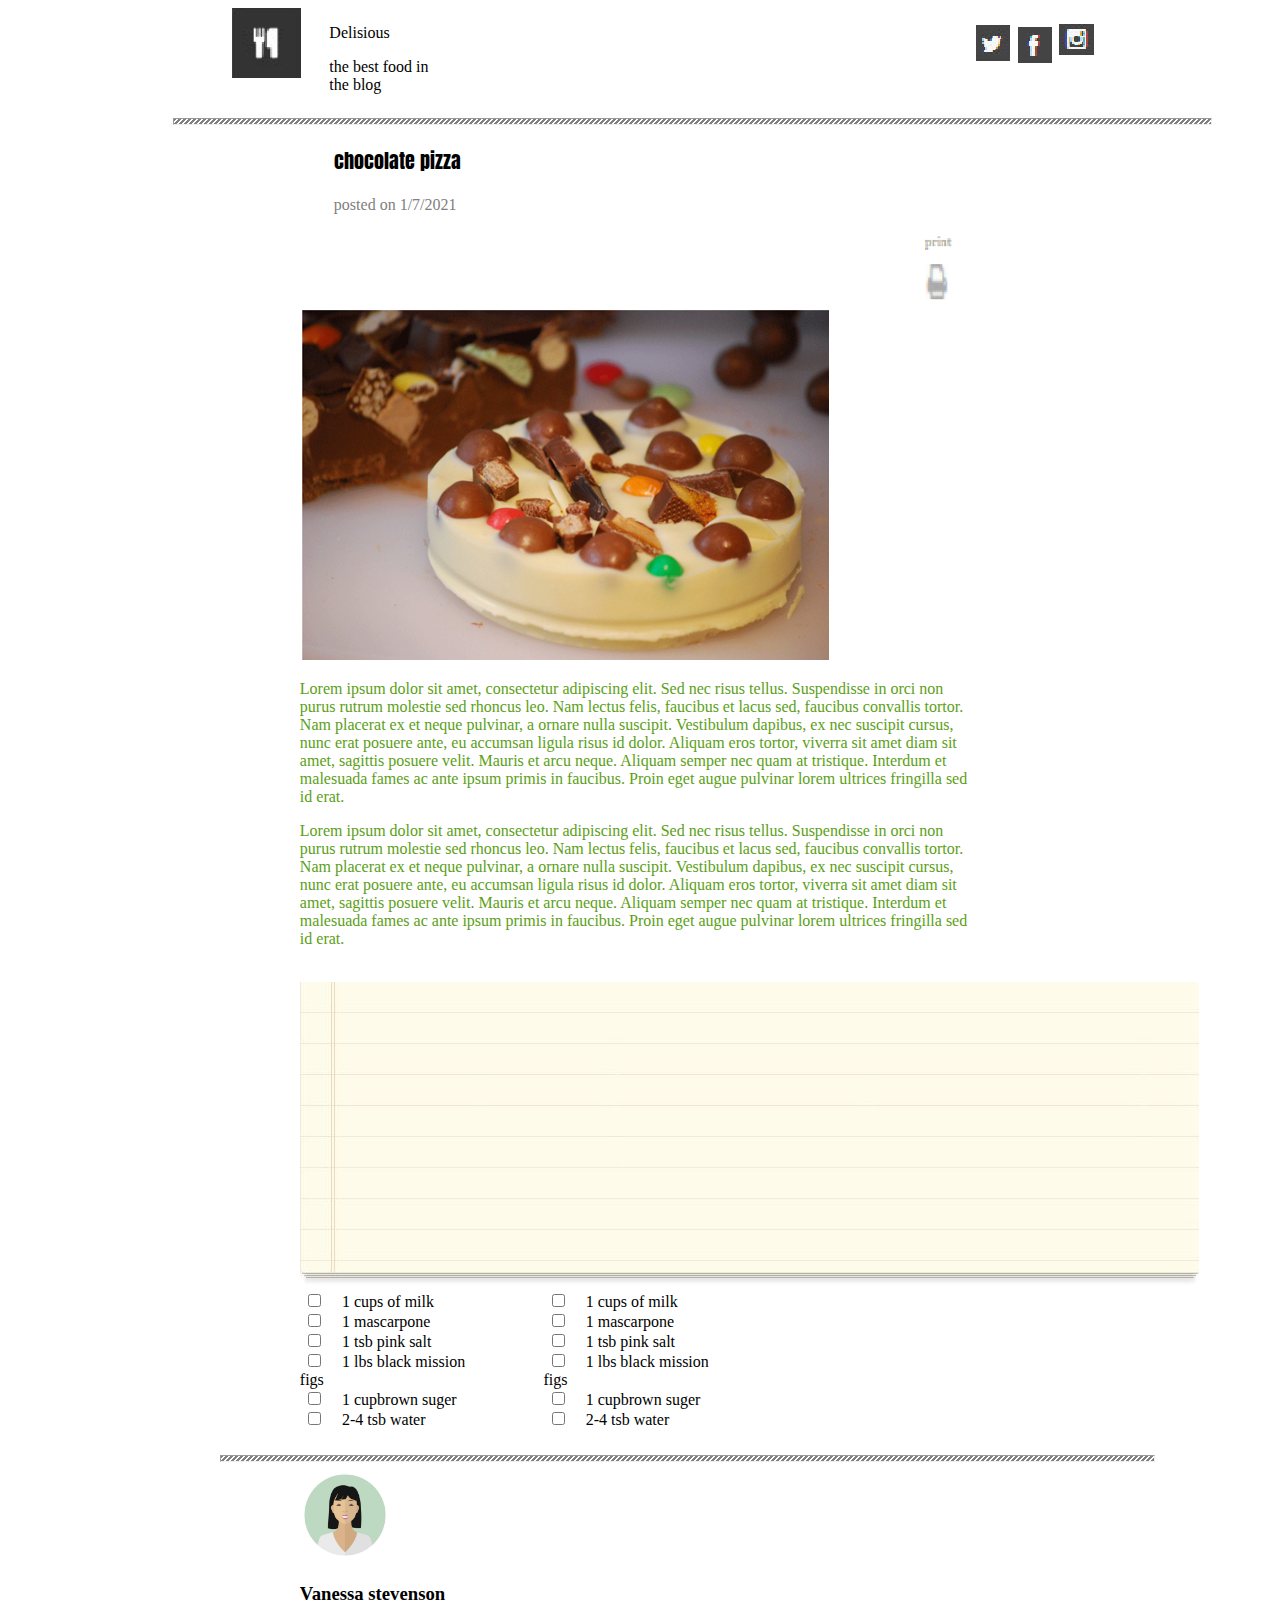
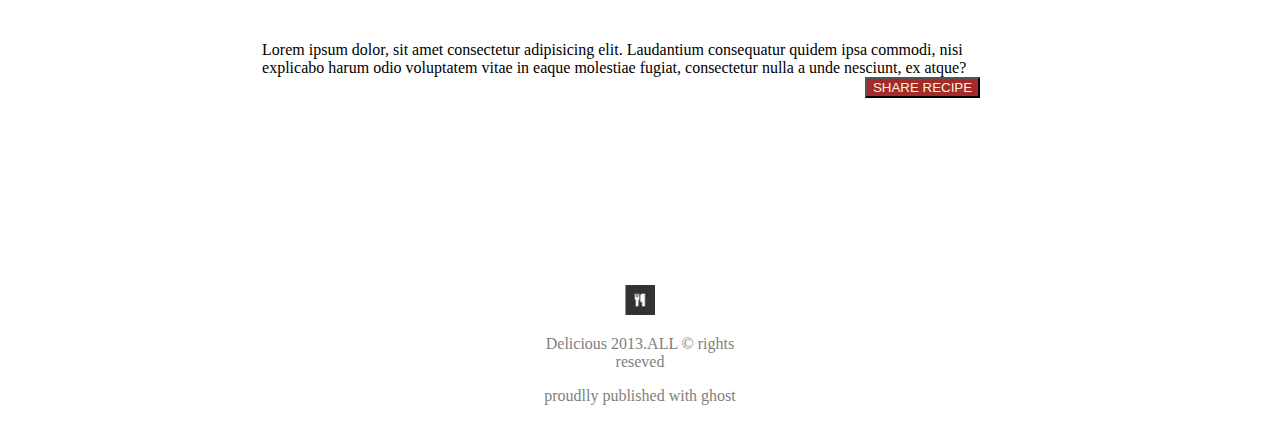
==== project/task.html @ 21295eb3 "work" ====
<!DOCTYPE html>
<html lang="en">

<head>
    <meta charset="UTF-8">
    <meta name="viewport" content="width=device-width, initial-scale=1.0">
    <title>mini-project</title>
    <link rel="stylesheet" href="/style.css">

    <link rel="preconnect" href="https://fonts.googleapis.com">
    <link rel="preconnect" href="https://fonts.gstatic.com" crossorigin>
    <link href="https://fonts.googleapis.com/css2?family=Yellowtail&display=swap" rel="stylesheet">
    <link rel="preconnect" href="https://fonts.googleapis.com">
    <link rel="preconnect" href="https://fonts.gstatic.com" crossorigin>
    <link rel="preconnect" href="https://fonts.googleapis.com">
    <link rel="preconnect" href="https://fonts.gstatic.com" crossorigin>
    <link
        href="https://fonts.googleapis.com/css2?family=Anton&family=Merriweather:wght@300&family=Yellowtail&display=swap"
        rel="stylesheet">
    <link href="https://fonts.googleapis.com/css2?family=Anton&family=Yellowtail&display=swap" rel="stylesheet">
    <link rel="preconnect" href="https://fonts.googleapis.com">
    <link rel="preconnect" href="https://fonts.gstatic.com" crossorigin>
    <link
        href="https://fonts.googleapis.com/css2?family=Anton&family=Merriweather:wght@300;700&family=Yellowtail&display=swap"
        rel="stylesheet">
    <link rel="preconnect" href="https://fonts.googleapis.com">
    <link rel="preconnect" href="https://fonts.gstatic.com" crossorigin>
    <link
        href="https://fonts.googleapis.com/css2?family=Anton&family=Itim&family=Merriweather:wght@300;700&family=Yellowtail&display=swap"
        rel="stylesheet">

    <style>
        header {

            display: flex;
            justify-content: space-between;
        }
/* test */
        .icon {}

        ul {
            display: flex;
        }
    </style>

</head>

<body>

    <header>

        <section class="first-part">
            <img src="logo.png" alt="" height="70px" width="70px">
            <article>
                <p>Delisious</p>

                <p>the best food in the blog </p>

            </article>
        </section>


        <section class="list-icon">

            <article class="icon">
                <ul>
                    <li><img src="twitter.png" alt=""></li>
                    <li><img src="facebook.png" alt=""></li>
                    <li><img src="insta.png" alt=""></li>

                </ul>
            </article>
        </section>





    </header>








    <hr class="slash-1">
     <main>
        <section>
            <section class="part2">
                <article>
                    <p class="font3">chocolate pizza</p>
                    <p class="font4">posted on 1/7/2021</p>
                </article>
            </section>

            <article class="print">
                <img src="print.png" alt="print" height="80" width="80">
            </article>

            <article>

                <img src="cake.png" alt="pizzacake">

            </article>
        </section> 

        <section class="part3">
            <article>
                <p style="color: rgb(91, 160, 23);">
                    Lorem ipsum dolor sit amet, consectetur adipiscing elit. Sed nec risus
                    tellus. Suspendisse in orci non purus rutrum molestie sed rhoncus leo.
                    Nam lectus felis, faucibus et lacus sed, faucibus convallis tortor.
                    Nam placerat ex et neque pulvinar, a ornare nulla suscipit. Vestibulum
                    dapibus, ex nec suscipit cursus, nunc erat posuere ante, eu accumsan
                    ligula risus id dolor. Aliquam eros tortor, viverra sit amet diam sit
                    amet, sagittis posuere velit. Mauris et arcu neque. Aliquam semper nec
                    quam at tristique. Interdum et malesuada fames ac ante ipsum primis in
                    faucibus. Proin eget augue pulvinar lorem ultrices fringilla sed id
                    erat.
                </p>

                <p style="color: rgb(91, 160, 23);">
                    Lorem ipsum dolor sit amet, consectetur adipiscing elit. Sed nec risus
                    tellus. Suspendisse in orci non purus rutrum molestie sed rhoncus leo.
                    Nam lectus felis, faucibus et lacus sed, faucibus convallis tortor.
                    Nam placerat ex et neque pulvinar, a ornare nulla suscipit. Vestibulum
                    dapibus, ex nec suscipit cursus, nunc erat posuere ante, eu accumsan
                    ligula risus id dolor. Aliquam eros tortor, viverra sit amet diam sit
                    amet, sagittis posuere velit. Mauris et arcu neque. Aliquam semper nec
                    quam at tristique. Interdum et malesuada fames ac ante ipsum primis in
                    faucibus. Proin eget augue pulvinar lorem ultrices fringilla sed id
                    erat.
                </p>

            </article>
        </section>

        <br>

        <section class="part4">
            <article>
                <img src="note.jpg" alt="note-list">
            </article>
            <section class="list">
                
                     <div class="list-1">
                    <input type="checkbox" id="option1" name="option1">
                    <label for="option1"> 1 cups of milk</label><br>
                    <input type="checkbox" id="option2" name="option2">
                    <label for="option2"> 1 mascarpone</label><br>
                    <input type="checkbox" id="option3" name="option3">
                    <label for="option3"> 1 tsb pink salt</label> <br>
                    <input type="checkbox" id="option4" name="option4">
                    <label for="option4"> 1 lbs black mission figs</label><br>
                    <input type="checkbox" id="option5" name="option5">
                    <label for="option5"> 1 cupbrown suger</label><br>
                    <input type="checkbox" id="option6" name="option6">
                    <label for="option6"> 2-4 tsb water</label>
                    </div>
                </article>
                <br>

                <div class="list-2">
                    <input type="checkbox" id="option7" name="option7">
                    <label for="option1"> 1 cups of milk</label><br>
                    <input type="checkbox" id="option8" name="option8">
                    <label for="option2"> 1 mascarpone</label><br>
                    <input type="checkbox" id="option9" name="option9">
                    <label for="option3"> 1 tsb pink salt</label> <br>
                    <input type="checkbox" id="option10" name="option10">
                    <label for="option4"> 1 lbs black mission figs</label><br>
                    <input type="checkbox" id="option11" name="option11">
                    <label for="option5"> 1 cupbrown suger</label><br>
                    <input type="checkbox" id="option12" name="option12">
                    <label for="option6"> 2-4 tsb water</label>

                </div>
            </section>

        </section>

        <br>
        <hr class="slash-1">
        <section class="part4">
            <article>
                <img src="china.jpg" alt="woman-pic" width="90" height="90"> <br>

                <h3> Vanessa stevenson</h3> <br>
                Lorem ipsum dolor, sit amet consectetur adipisicing elit. Laudantium consequatur quidem ipsa commodi,
                nisi explicabo harum odio voluptatem vitae in eaque molestiae fugiat, consectetur nulla a unde nesciunt,
                ex atque?

            </article>
            <article class="btn">
                <button class="btn1">SHARE RECIPE</button>
            </article>
        </section>
    </main>

    <footer>
        <section class="last-part">

            <article class="footer">

                <img src="logo.png" alt="logo" height="30" width="30">
                <br>


                <p>Delicious 2013.ALL &copy; rights reseved</p>
                <p>proudlly published with ghost</p>

            </article>



        </section>



    </footer>



</body>

</html>
---- style.css ----
*{
    margin-left: 5%;
    margin-right: 5%;
}


header{
    display: flex;
    /* justify-content: space-between; */
}

.first-part{
    display: flex;
    
    
    
}

ul{
  list-style: none;
  
 }

 ul li {
  display: inline;
 }




/* navbar icon */
.icon nav img{
  width:33px;
  height: 44px;
}

.font1{
    font-family: 'Yellowtail', cursive;
    font-weight: bold;
    margin-right:25px;
}

.font2{
    color: gray;
    font-size: 10px;
}
.slash-1 {
    height: 5px;
    color: gray;
    color: color;
    background-image: linear-gradient(-45deg, transparent, transparent 25%, currentColor 25%, currentColor 50%, transparent 50%, transparent 75%, currentColor 75%);
    background-size: 5px 5px;
    width: 100%;
  }

  .font3{
    font-family: 'Anton', sans-serif;
        font-size: 20px; 
  }
  .font4{
    color: gray;
      }

      .print{
        display: flex;
        flex-direction: row;
        justify-content: flex-end;
       
      }








.btn{
    display: flex;
    justify-content: flex-end;
    
    
}

.btn1{
   background-color: brown;
   border: 2px outset black;
   color: beige;
}



      .last-part {
        display: flex;
        flex-direction: column;
       
        align-items: center;
        margin-top: 20%;
      }

      .footer {
        text-align: center;
        color: gray;
      }


.list{
display: flex;
}
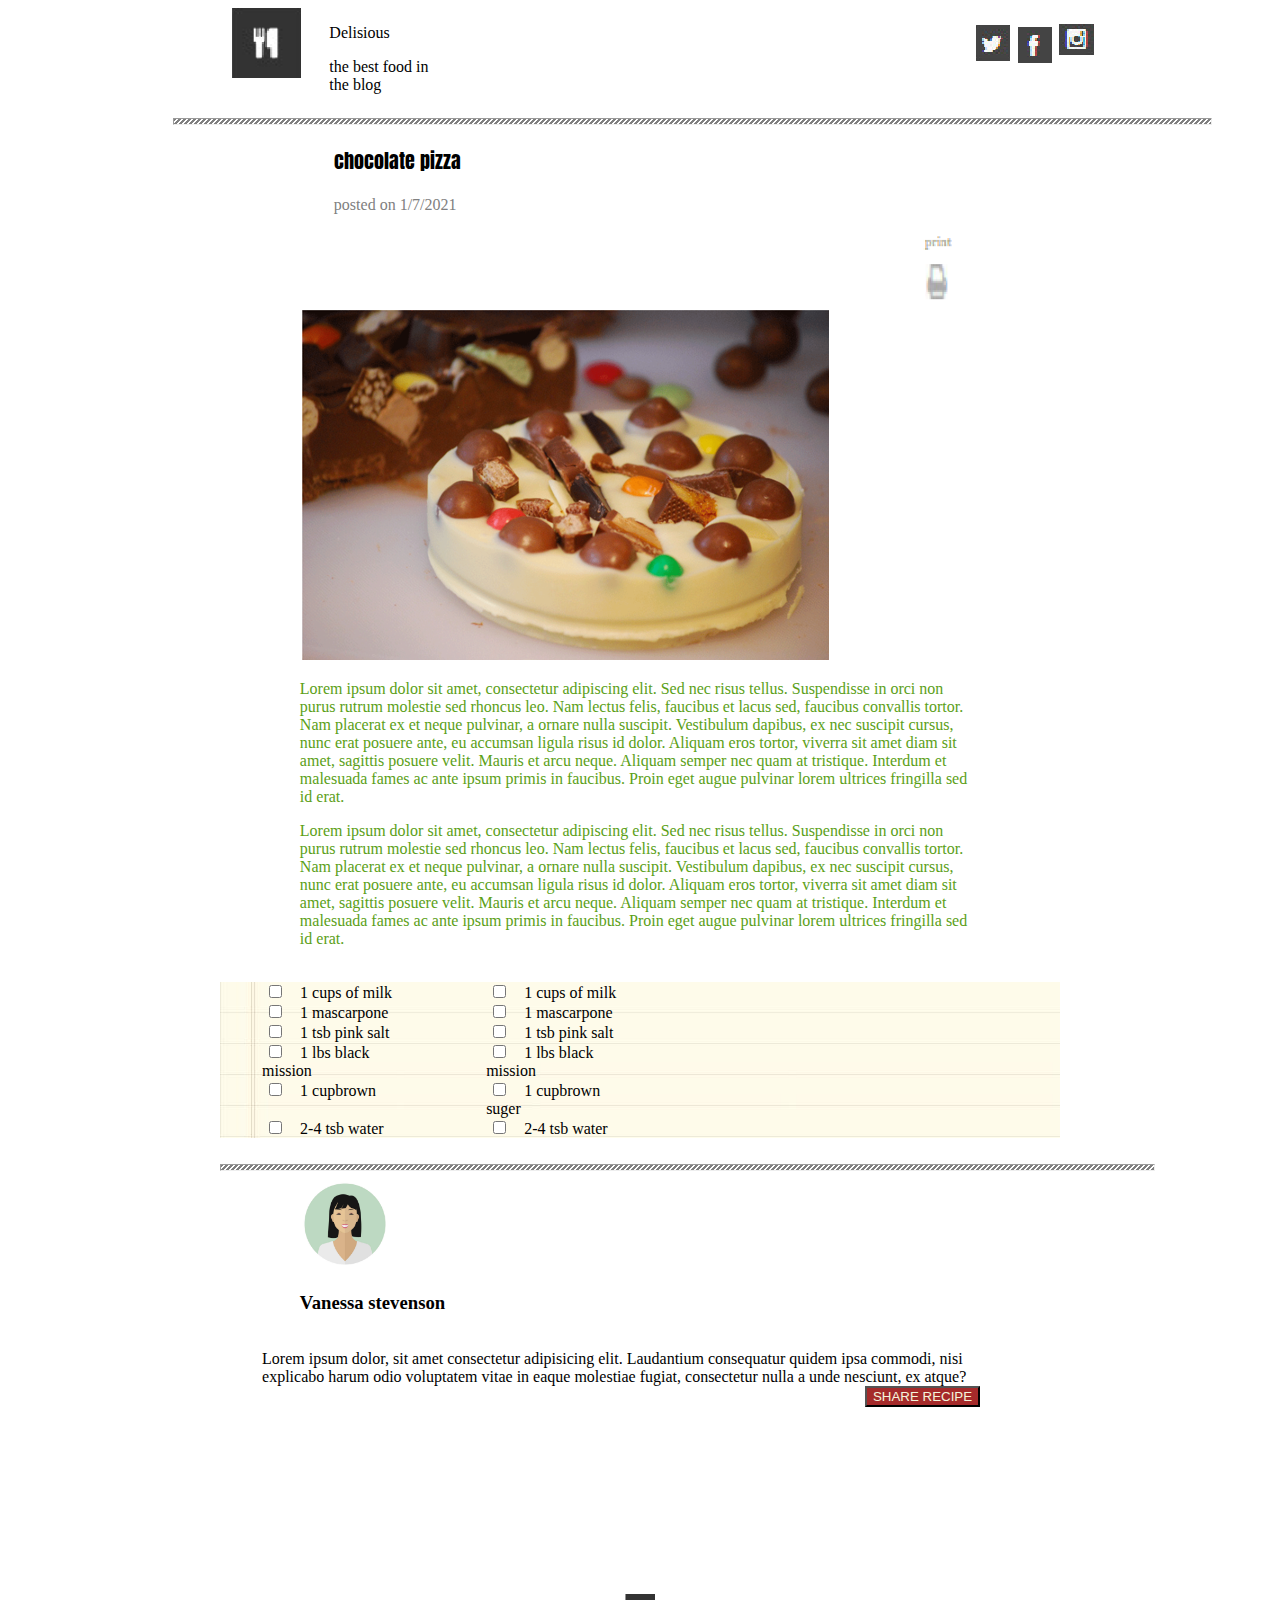
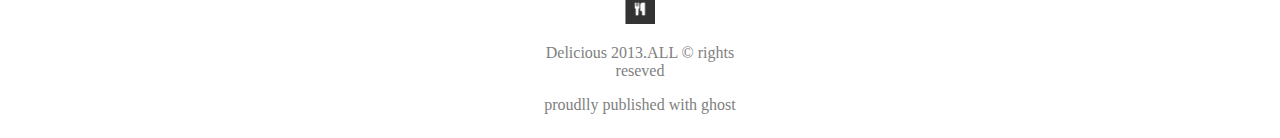
==== commit 75647e60: "project1" ====
--- a/project/task.html
+++ b/project/task.html
@@ -139,23 +139,22 @@
 
         <br>
 
-        <section class="part4">
-            <article>
-                <img src="note.jpg" alt="note-list">
-            </article>
+     
+            
             <section class="list">
                 
                      <div class="list-1">
                     <input type="checkbox" id="option1" name="option1">
-                    <label for="option1"> 1 cups of milk</label><br>
+                    <label for="option1"> 1 cups of milk    </label><br> 
                     <input type="checkbox" id="option2" name="option2">
-                    <label for="option2"> 1 mascarpone</label><br>
+                    <label for="option2"> 1 mascarpone</label><br> 
+            
                     <input type="checkbox" id="option3" name="option3">
-                    <label for="option3"> 1 tsb pink salt</label> <br>
+                    <label for="option3"> 1 tsb pink salt</label> <br> 
                     <input type="checkbox" id="option4" name="option4">
-                    <label for="option4"> 1 lbs black mission figs</label><br>
+                    <label for="option4"> 1 lbs black mission </label><br> 
                     <input type="checkbox" id="option5" name="option5">
-                    <label for="option5"> 1 cupbrown suger</label><br>
+                    <label for="option5"> 1 cupbrown </label><br> <br>
                     <input type="checkbox" id="option6" name="option6">
                     <label for="option6"> 2-4 tsb water</label>
                     </div>
@@ -164,22 +163,22 @@
 
                 <div class="list-2">
                     <input type="checkbox" id="option7" name="option7">
-                    <label for="option1"> 1 cups of milk</label><br>
+                    <label for="option7"> 1 cups of milk</label><br>
                     <input type="checkbox" id="option8" name="option8">
-                    <label for="option2"> 1 mascarpone</label><br>
+                    <label for="option8"> 1 mascarpone</label><br>
                     <input type="checkbox" id="option9" name="option9">
-                    <label for="option3"> 1 tsb pink salt</label> <br>
+                    <label for="option9"> 1 tsb pink salt</label> <br>
                     <input type="checkbox" id="option10" name="option10">
-                    <label for="option4"> 1 lbs black mission figs</label><br>
+                    <label for="option10"> 1 lbs black mission </label><br>
                     <input type="checkbox" id="option11" name="option11">
-                    <label for="option5"> 1 cupbrown suger</label><br>
+                    <label for="option11"> 1 cupbrown suger</label><br>
                     <input type="checkbox" id="option12" name="option12">
-                    <label for="option6"> 2-4 tsb water</label>
+                    <label for="option12"> 2-4 tsb water</label>
 
                 </div>
             </section>
 
-        </section>
+        
 
         <br>
         <hr class="slash-1">
--- a/style.css
+++ b/style.css
@@ -106,4 +106,5 @@
 
 .list{
 display: flex;
+background-image: url("/project/note.jpg");
 }